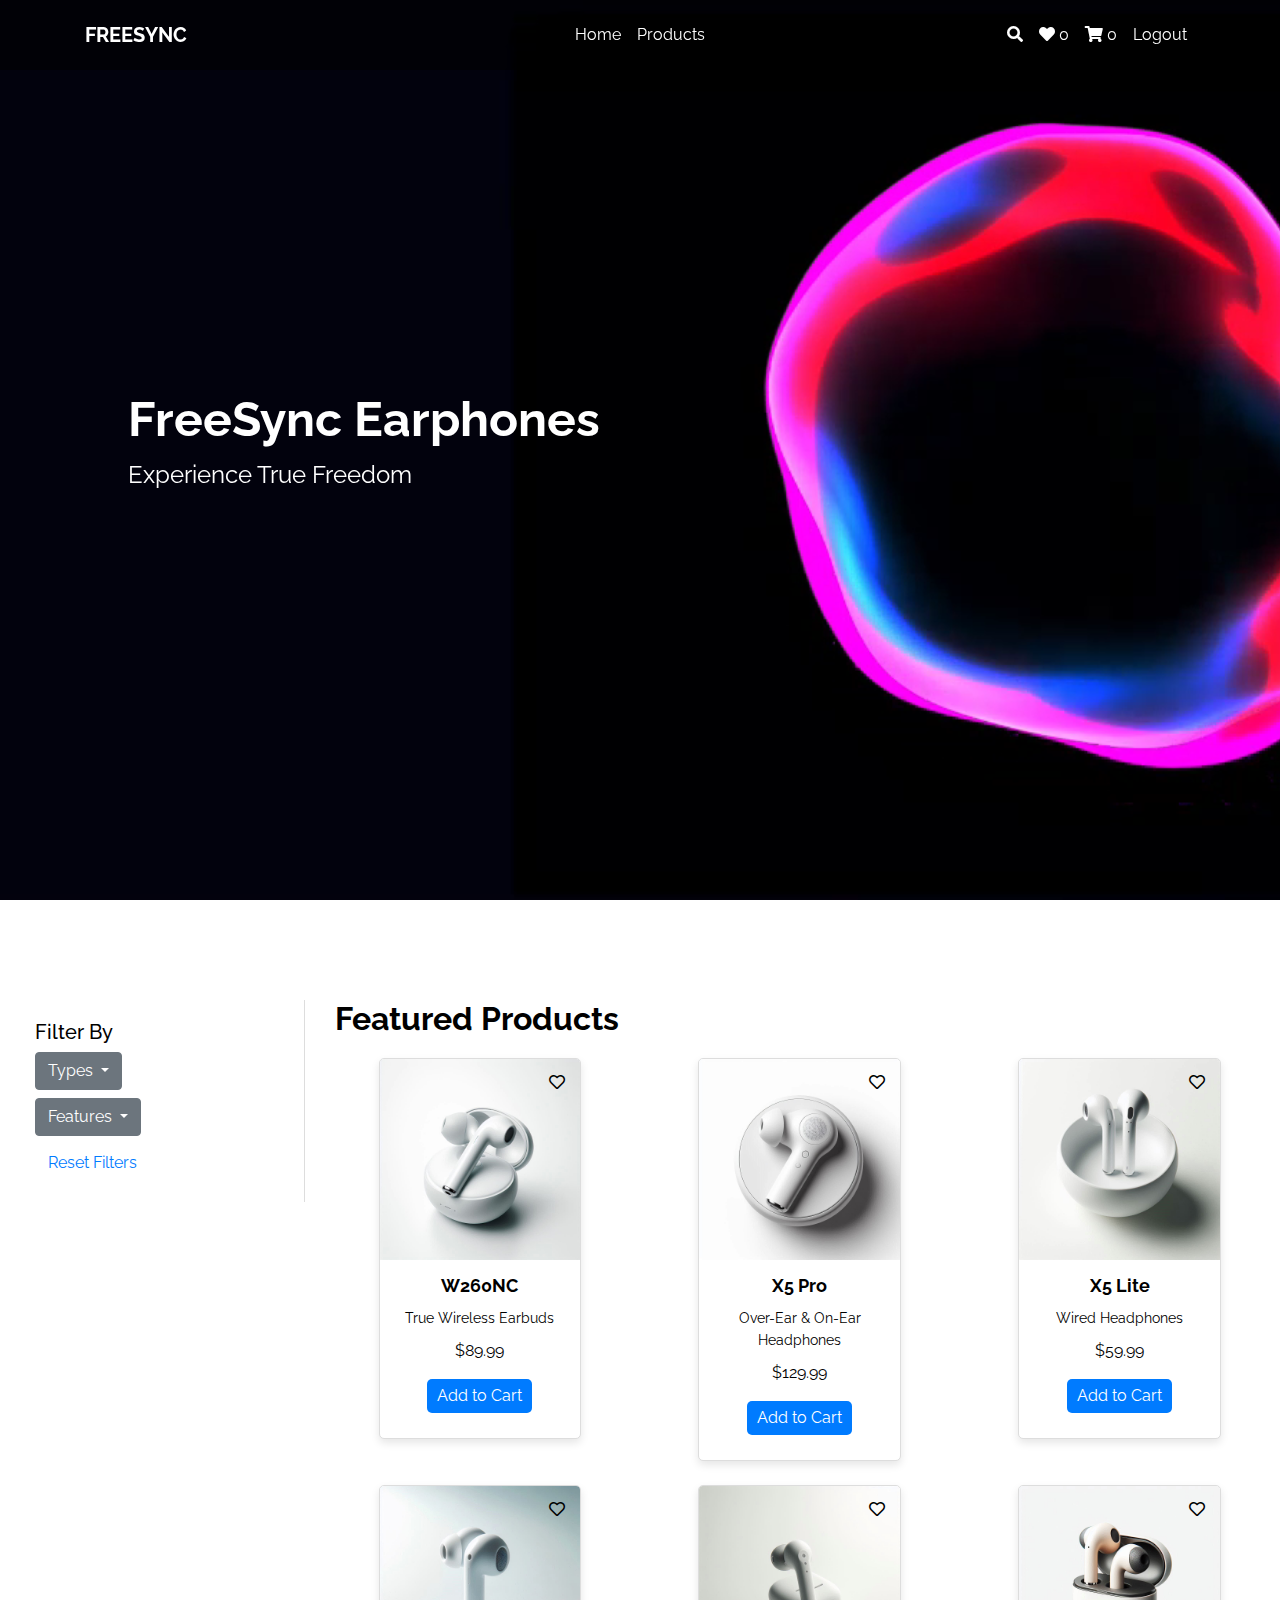
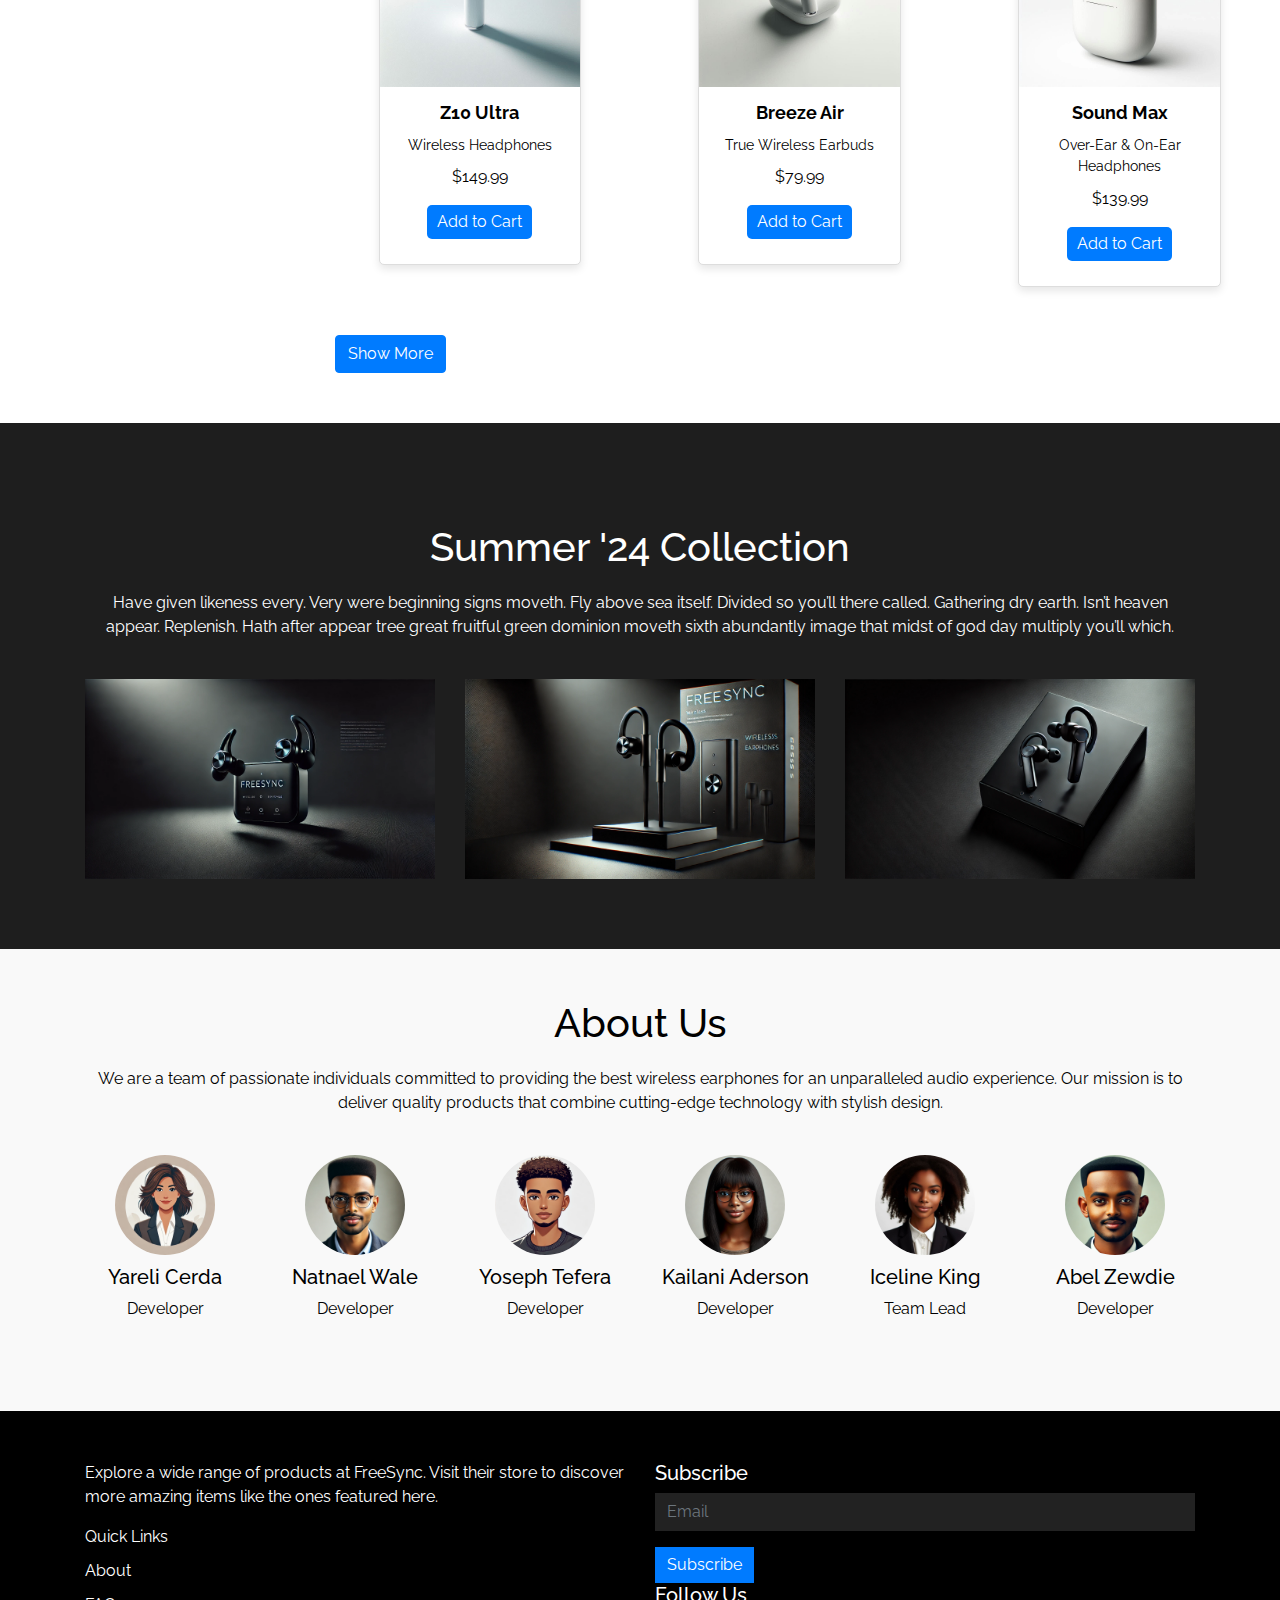
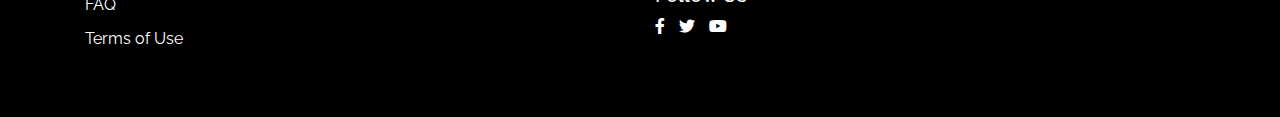
==== index.html @ 0187030b "new design" ====
<!DOCTYPE html>
<html lang="en">
<head>
    <meta charset="UTF-8">
    <meta name="viewport" content="width=device-width, initial-scale=1.0">
    <title>Wireless Earphones Product Showcase</title>
    <link href="https://maxcdn.bootstrapcdn.com/bootstrap/4.5.2/css/bootstrap.min.css" rel="stylesheet">
    <link href="https://cdnjs.cloudflare.com/ajax/libs/font-awesome/5.15.3/css/all.min.css" rel="stylesheet">
    <link href="https://fonts.googleapis.com/css2?family=Raleway:wght@400;700&display=swap" rel="stylesheet">
    <link href="new.css" rel="stylesheet">
</head>
<body>
    <!-- Navigation Bar -->
    <nav class="navbar navbar-expand-lg">
        <div class="container">
            <a class="navbar-brand" href="index.html"><strong>FREESYNC</strong></a>
            <button class="navbar-toggler" type="button" data-toggle="collapse" data-target="#navbarNav" aria-controls="navbarNav" aria-expanded="false" aria-label="Toggle navigation">
                <span class="navbar-toggler-icon"></span>
            </button>
            <div class="collapse navbar-collapse" id="navbarNav">
                <ul class="navbar-nav mx-auto navbar-nav-center">
                    <li class="nav-item">
                        <a class="nav-link" href="#">Home</a>
                    </li>
                    <li class="nav-item">
                        <a class="nav-link" href="#product-section">Products</a>
                    </li>
                </ul>
                <ul class="navbar-nav ml-auto">
                    <li class="nav-item">
                        <a class="nav-link" href="#"><i class="fas fa-search"></i></a>
                    </li>
                    <li class="nav-item">
                        <a class="nav-link" href="favorite.html"><i class="fas fa-heart" id="heart-icon"></i> <span id="heart-count">0</span></a>
                    </li>
                    <li class="nav-item">
                        <a class="nav-link" href="#"><i class="fas fa-shopping-cart"></i> <span id="cart-count">0</span></a>
                    </li>
                    <li class="nav-item">
                        <a class="nav-link" href="#" style="color: rgba(255, 255, 255, 0.5);">Logout</a>
                    </li>
                </ul>
            </div>
        </div>
    </nav>

    <!-- Cover Video -->
    <div class="cover-video">
        <video autoplay muted loop>
            <source src="Designer.mp4" type="video/mp4">
            Your browser does not support the video tag.
        </video>
        <div class="cover-content">
            <h1>FreeSync Earphones</h1>
            <p>Experience True Freedom</p>
        </div>
    </div>

    <!-- Product Showcase -->
    <section id="product-section" class="product-section">
        <div class="container-fluid">
            <div class="row">
                <!-- Filter Section -->
                <div class="col-md-3">
                    <div class="filter-section">
                        <h5>Filter By</h5>
                        <div class="dropdown">
                            <button class="btn btn-secondary dropdown-toggle" type="button" id="dropdownType" data-toggle="dropdown" aria-haspopup="true" aria-expanded="false">
                                Types
                            </button>
                            <div class="dropdown-menu" aria-labelledby="dropdownType" id="type-filters"></div>
                        </div>
                        <div class="dropdown mt-2">
                            <button class="btn btn-secondary dropdown-toggle" type="button" id="dropdownFeature" data-toggle="dropdown" aria-haspopup="true" aria-expanded="false">
                                Features
                            </button>
                            <div class="dropdown-menu" aria-labelledby="dropdownFeature" id="feature-filters"></div>
                        </div>
                        <button class="btn btn-link mt-2" id="reset-filters">Reset Filters</button>
                    </div>
                </div>
                <!-- Products Section -->
                <div class="col-md-9">
                    <h2 class="product-title">Featured Products</h2>
                    <div class="row" id="product-list">
                        <!-- Product Cards will be populated here -->
                    </div>
                    <button id="show-more" class="btn btn-primary mt-4" style="display: none;">Show More</button>
                </div>
            </div>
        </div>
    </section>

    <!-- Company Info Section -->
    <section class="company-info-section">
        <div class="container">
            <div class="row">
                <div class="col-md-12 text-center">
                    <h2>Summer '24 Collection</h2>
                    <p>Have given likeness every. Very were beginning signs moveth. Fly above sea itself. Divided so you’ll there called. Gathering dry earth. Isn’t heaven appear. Replenish. Hath after appear tree great fruitful green dominion moveth sixth abundantly image that midst of god day multiply you’ll which.</p>
                </div>
            </div>
            <div class="row">
                <div class="col-md-4">
                    <img src="coverimage1.webp" alt="Image 1" class="img-fluid">
                </div>
                <div class="col-md-4">
                    <img src="coverimage11.webp" alt="Image 2" class="img-fluid">
                </div>
                <div class="col-md-4">
                    <img src="coverimage.webp" alt="Image 3" class="img-fluid">
                </div>
            </div>
        </div>
    </section>

    <!-- About Us Section -->
    <section class="about-us-section">
        <div class="container">
            <div class="row">
                <div class="col-md-12 text-center">
                    <h2>About Us</h2>
                    <p>We are a team of passionate individuals committed to providing the best wireless earphones for an unparalleled audio experience. Our mission is to deliver quality products that combine cutting-edge technology with stylish design.</p>
                </div>
            </div>
            <div class="row">
                <!-- Placeholder for 6 People -->
                <div class="col-md-2 col-sm-4 text-center">
                    <img src="profile/yareli.webp" alt="Person 1" class="img-fluid rounded-circle">
                    <h5>Yareli Cerda</h5>
                    <p>Developer</p>
                </div>
                <div class="col-md-2 col-sm-4 text-center">
                    <img src="profile/natnael.webp" alt="Person 2" class="img-fluid rounded-circle">
                    <h5>Natnael Wale</h5>
                    <p>Developer</p>
                </div>
                <div class="col-md-2 col-sm-4 text-center">
                    <img src="profile/yoseph.webp" alt="Person 3" class="img-fluid rounded-circle">
                    <h5>Yoseph Tefera</h5>
                    <p>Developer</p>
                </div>
                <div class="col-md-2 col-sm-4 text-center">
                    <img src="profile/kalani.webp" alt="Person 4" class="img-fluid rounded-circle">
                    <h5>Kailani Aderson</h5>
                    <p>Developer</p>
                </div>
                <div class="col-md-2 col-sm-4 text-center">
                    <img src="profile/iceline.jpg" alt="Person 5" class="img-fluid rounded-circle">
                    <h5>Iceline King</h5>
                    <p>Team Lead</p>
                </div>
                <div class="col-md-2 col-sm-4 text-center">
                    <img src="profile/abel.webp" alt="Person 6" class="img-fluid rounded-circle">
                    <h5>Abel Zewdie</h5>
                    <p>Developer</p>
                </div>
            </div>
        </div>
    </section>

    <footer class="footer">
        <div class="container">
            <div class="row">
                <div class="col-md-6">
                    <p>Explore a wide range of products at FreeSync. Visit their store to discover more amazing items like the ones featured here.</p>
                    <ul class="list-unstyled">
                        <li>Quick Links</li>
                        <li><a href="#">About</a></li>
                        <li><a href="#">FAQ</a></li>
                        <li><a href="#">Terms of Use</a></li>
                    </ul>
                </div>
                <div class="col-md-6">
                    <h5>Subscribe</h5>
                    <form>
                        <div class="form-group">
                            <input type="email" class="form-control" placeholder="Email">
                        </div>
                        <button type="submit" class="btn btn-primary">Subscribe</button>
                    </form>
                    <h5>Follow Us</h5>
                    <ul class="list-inline">
                        <li class="list-inline-item"><a href="#"><i class="fab fa-facebook-f"></i></a></li>
                        <li class="list-inline-item"><a href="#"><i class="fab fa-twitter"></i></a></li>
                        <li class="list-inline-item"><a href="#"><i class="fab fa-youtube"></i></a></li>
                    </ul>
                </div>
            </div>
        </div>
    </footer>

    <script src="https://code.jquery.com/jquery-3.5.1.slim.min.js"></script>
    <script src="https://cdn.jsdelivr.net/npm/@popperjs/core@2.9.2/dist/umd/popper.min.js"></script>
    <script src="https://maxcdn.bootstrapcdn.com/bootstrap/4.5.2/js/bootstrap.min.js"></script>
    <script src="productArray.js"></script>
    <script src="functions.js"></script>
</body>
</html>
---- new.css ----
body {
  font-family: 'Raleway', sans-serif;
  background-color: #FFFFFF;
  color: #000;
  margin: 0;
  padding: 0;
}

.navbar {
  background-color: rgba(0, 0, 0, 0.5) !important;
  position: fixed;
  width: 100%;
  top: 0;
  z-index: 10;
  padding: 15px 0;
}

.navbar .nav-link, .navbar .navbar-brand {
  color: #FFF !important;
}

.navbar-nav-center {
  position: absolute;
  left: 50%;
  transform: translateX(-50%);
}

.cover-video {
  position: relative;
  height: 100vh;
  width: 100%;
  overflow: hidden;
}

.cover-video video {
  position: absolute;
  top: 50%;
  left: 50%;
  width: 100%;
  height: 100%;
  object-fit: cover;
  transform: translate(-50%, -50%);
  z-index: -1;
}

.cover-content {
  position: absolute;
  top: 50%;
  left: 10%;
  transform: translateY(-50%);
  text-align: left;
  z-index: 1; /* Ensure the content is above the video */
}

.cover-content h1 {
  font-size: 3rem;
  font-weight: bold;
  color: #fff;
}

.cover-content p {
  font-size: 1.5rem;
  color: #fff;
}

.btn-shop {
  background-color: #000;
  color: #fff;
  font-weight: bold;
  padding: 10px 20px;
  border-radius: 5px;
  text-transform: uppercase;
}

.btn-shop:hover {
  background-color: #333;
}

.product-section {
  padding: 50px 0;
  background-color: #FFFFFF; /* Changed background color to white */
  padding-top: 100px; /* Adjusted padding for spacing */
}

.product-title {
  text-align: left;
  font-size: 2rem;
  margin-bottom: 20px;
  font-weight: bold;
  color: #000; /* Changed font color to black */
}

.product-filters {
  text-align: right;
  margin-bottom: 20px;
}

.filter-section {
  padding: 20px;
  border-right: 1px solid #ddd;
  color: #000; /* Changed font color to black */
}

.filter-group h6 {
  font-weight: bold;
  margin-top: 20px;
  cursor: pointer;
  color: #000; /* Changed font color to black */
}

.filter-group h6:first-of-type {
  margin-top: 0;
}

.filter-group div {
  display: none;
  padding-left: 10px;
}

.filter-group h6.active + div {
  display: block;
}

.product-card {
  background-color: #FFF; /* Changed background color to white */
  color: #000; /* Changed font color to black */
  border: 1px solid #ddd;
  border-radius: 5px;
  overflow: hidden;
  position: relative;
  box-shadow: 0 4px 8px rgba(0, 0, 0, 0.1);
  transition: transform 0.3s;
  width: 70%; /* Resizing the product card */
  margin: 0 auto; /* Centering the product card */
}

.product-card:hover {
  transform: translateY(-10px);
}

.product-card img {
  max-width: 100%;
  height: auto;
}

.product-card-body {
  padding: 15px; /* Reduced padding */
  text-align: center;
}

.product-card-title {
  font-size: 1.15rem; /* Reduced font size */
  font-weight: bold;
  margin-bottom: 10px;
  color: #000; /* Changed font color to black */
}

.product-card-description {
  font-size: 0.9rem; /* Reduced font size */
  margin-bottom: 10px;
  color: #000; /* Changed font color to black */
}

.product-card .btn-add-to-cart {
  font-size: 1rem;
  background-color: #007bff;
  border: none;
  color: #fff;
  margin-bottom: 10px;
  padding: 5px 10px;
  border-radius: 5px;
}

.product-card .btn-add-to-cart:hover {
  background-color: #0056b3;
}

.card-link {
  font-size: 1rem;
  color: #007bff;
}

.card-link:hover {
  text-decoration: underline;
}

.product-card-heart {
  position: absolute;
  top: 15px; /* Adjusted position */
  right: 15px; /* Adjusted position */
  color: #000; /* Changed color to black */
  cursor: pointer;
}

.company-info-section {
  padding: 50px 0;
  background-color: #1E1E1E;
  color: #FFF;
  padding-top: 100px; /* Adjusted padding for spacing */
}

.company-info-section h2 {
  font-size: 2.5rem;
  margin-bottom: 20px;
}

.company-info-section p {
  font-size: 1rem;
  margin-bottom: 40px;
}

.company-info-section img {
  margin-bottom: 20px;
}

.about-us-section {
  padding: 50px 0;
  background-color: #f9f9f9;
  color: #000;
}

.about-us-section h2 {
  font-size: 2.5rem;
  margin-bottom: 20px;
}

.about-us-section p {
  font-size: 1rem;
  margin-bottom: 40px;
}

.about-us-section .img-fluid {
  width: 100px;
  height: 100px;
  margin-bottom: 10px;
}

.footer {
  background-color: #000;
  color: #fff;
  padding: 50px 0;
}

.footer .form-control {
  border: none;
  border-radius: 0;
  background-color: #222;
  color: #fff;
}

.footer .btn-primary {
  background-color: #007bff;
  border: none;
  border-radius: 0;
  color: #fff;
}

.footer .btn-primary:hover {
  background-color: #0056b3;
}

.footer .list-unstyled, .footer .list-inline {
  padding-left: 0;
  list-style: none;
}

.footer .list-unstyled li, .footer .list-inline li {
  margin-bottom: 10px;
}

.footer .list-inline li {
  display: inline;
  margin-right: 10px;
}

.footer a {
  color: #fff;
  text-decoration: none;
}

.footer a:hover {
  text-decoration: underline;
}

.vertical-divider {
  border-left: 1px solid #fff;
  height: auto;
  margin: 20px 0;
}

.thanks-section, .subscribe-section {
  flex: 1;
  padding: 20px;
}
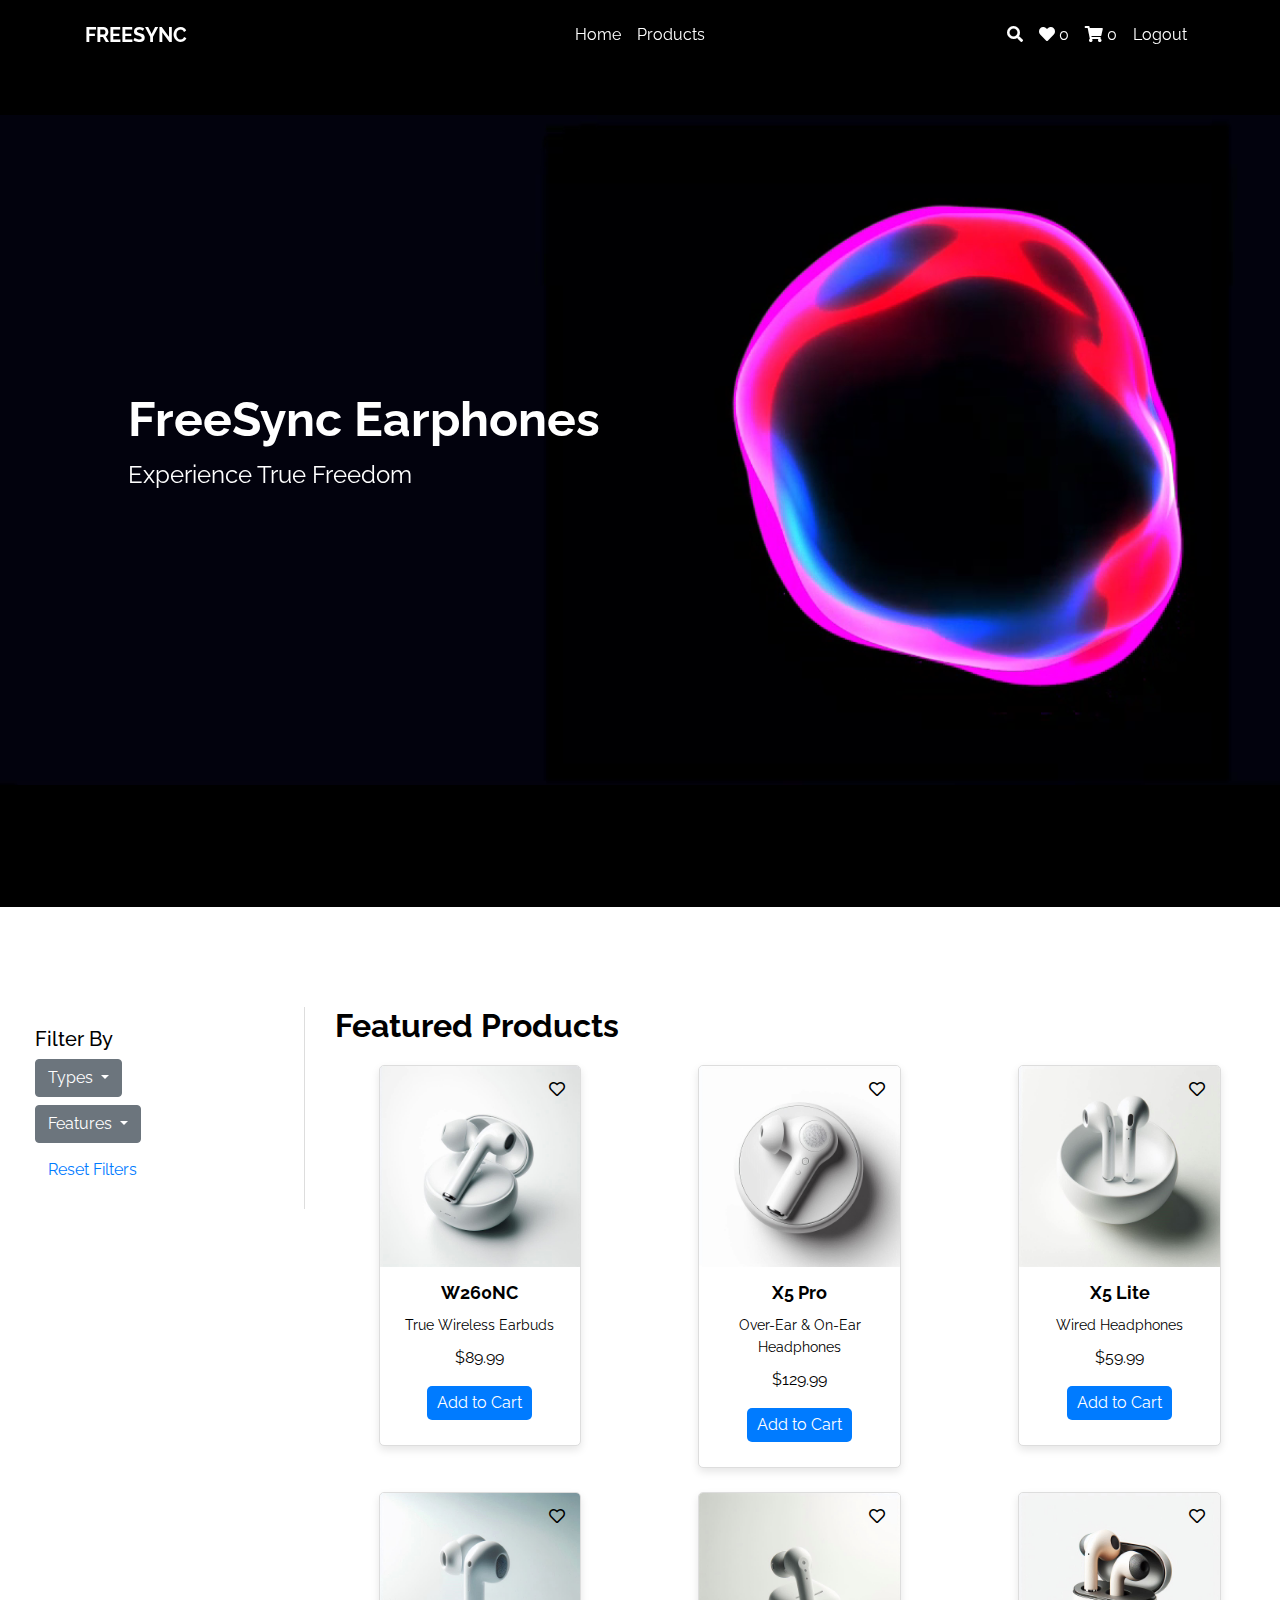
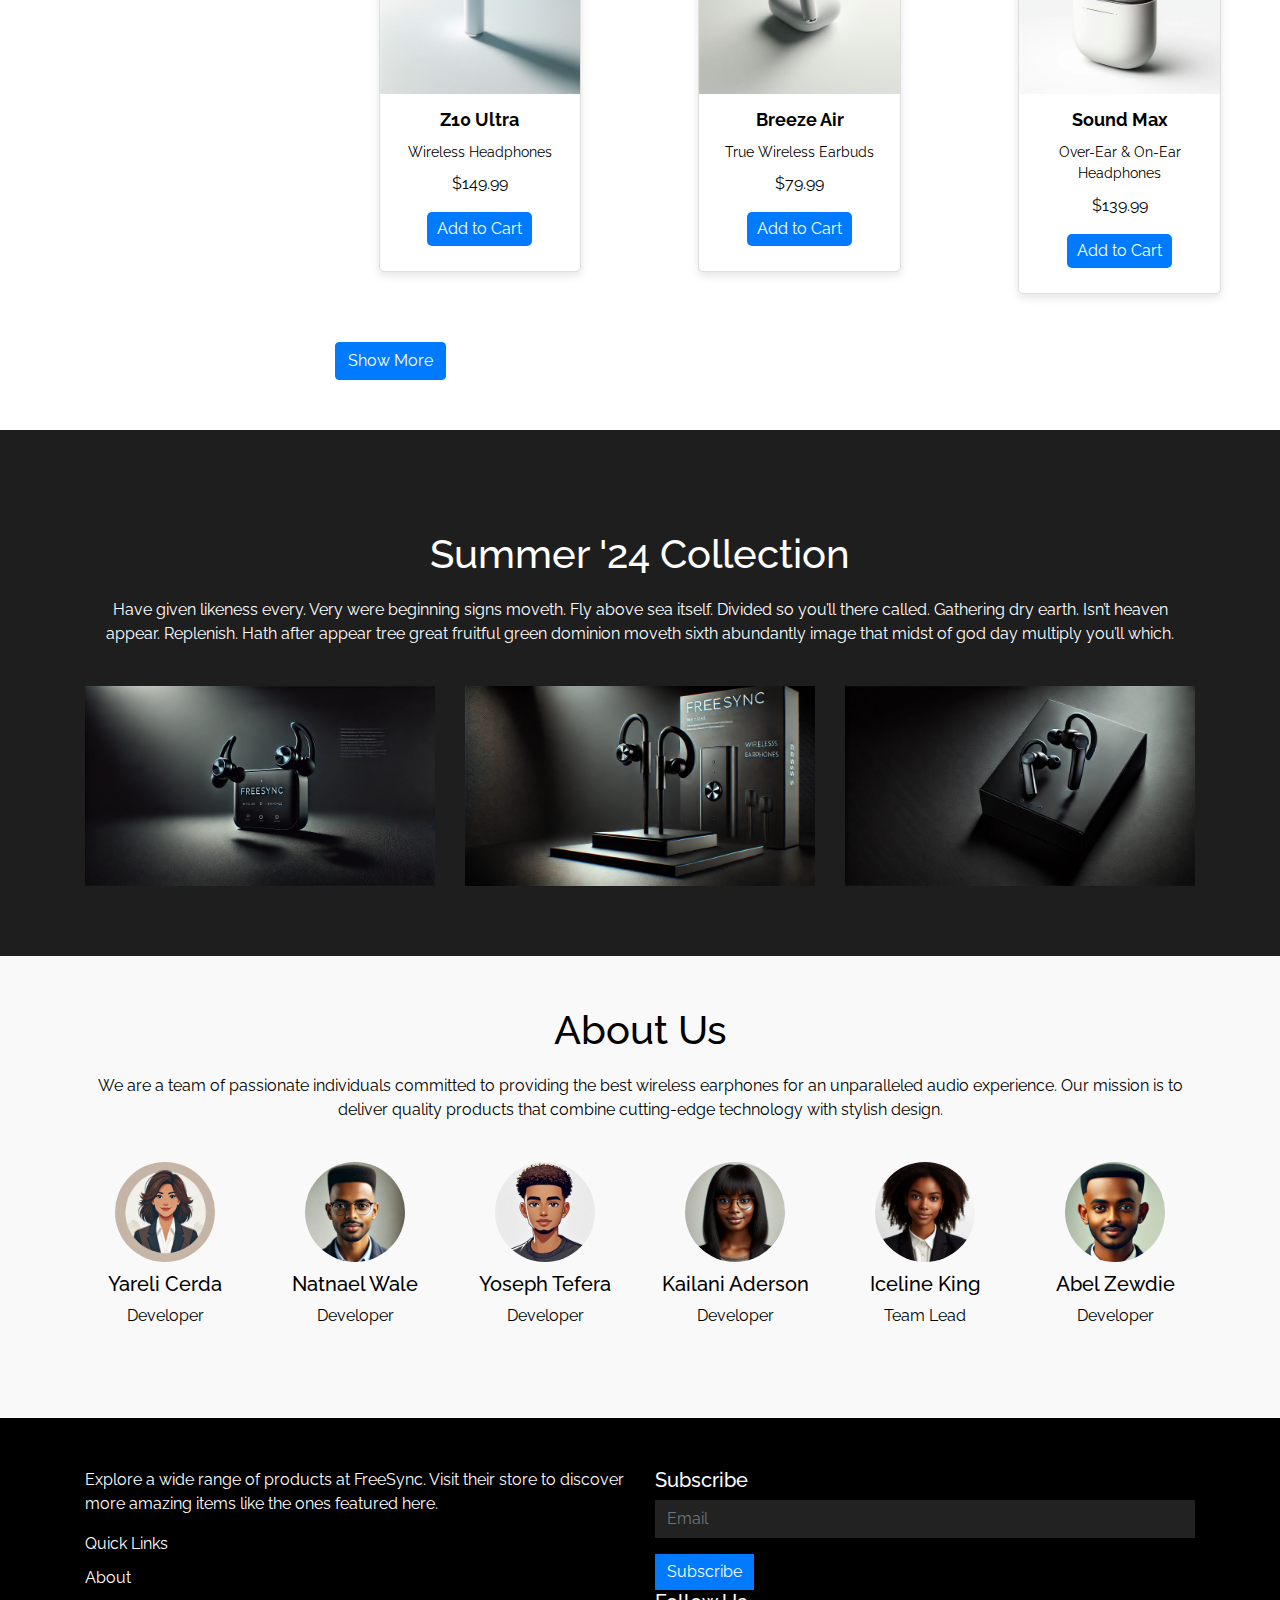
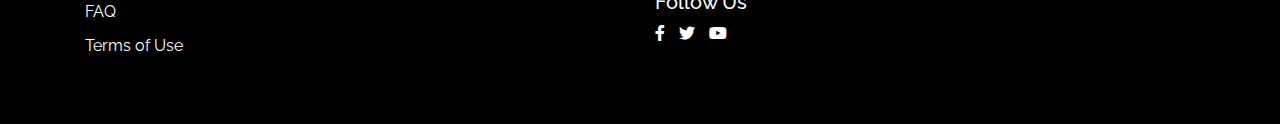
==== commit 3a2e9904: "Freesynce" ====
--- a/index.html
+++ b/index.html
@@ -45,8 +45,8 @@
     </nav>
 
     <!-- Cover Video -->
-    <div class="cover-video">
-        <video autoplay muted loop>
+    <div class= "coverbackground">
+        <video class="cover-video" autoplay muted loop>
             <source src="Designer.mp4" type="video/mp4">
             Your browser does not support the video tag.
         </video>
--- a/new.css
+++ b/new.css
@@ -42,9 +42,13 @@
   transform: translate(-50%, -50%);
   z-index: -1;
 }
+.coverbackground{
+  background-color: black !important;
+}
 
 .cover-content {
   position: absolute;
+  /* background-color: black; */
   top: 50%;
   left: 10%;
   transform: translateY(-50%);
